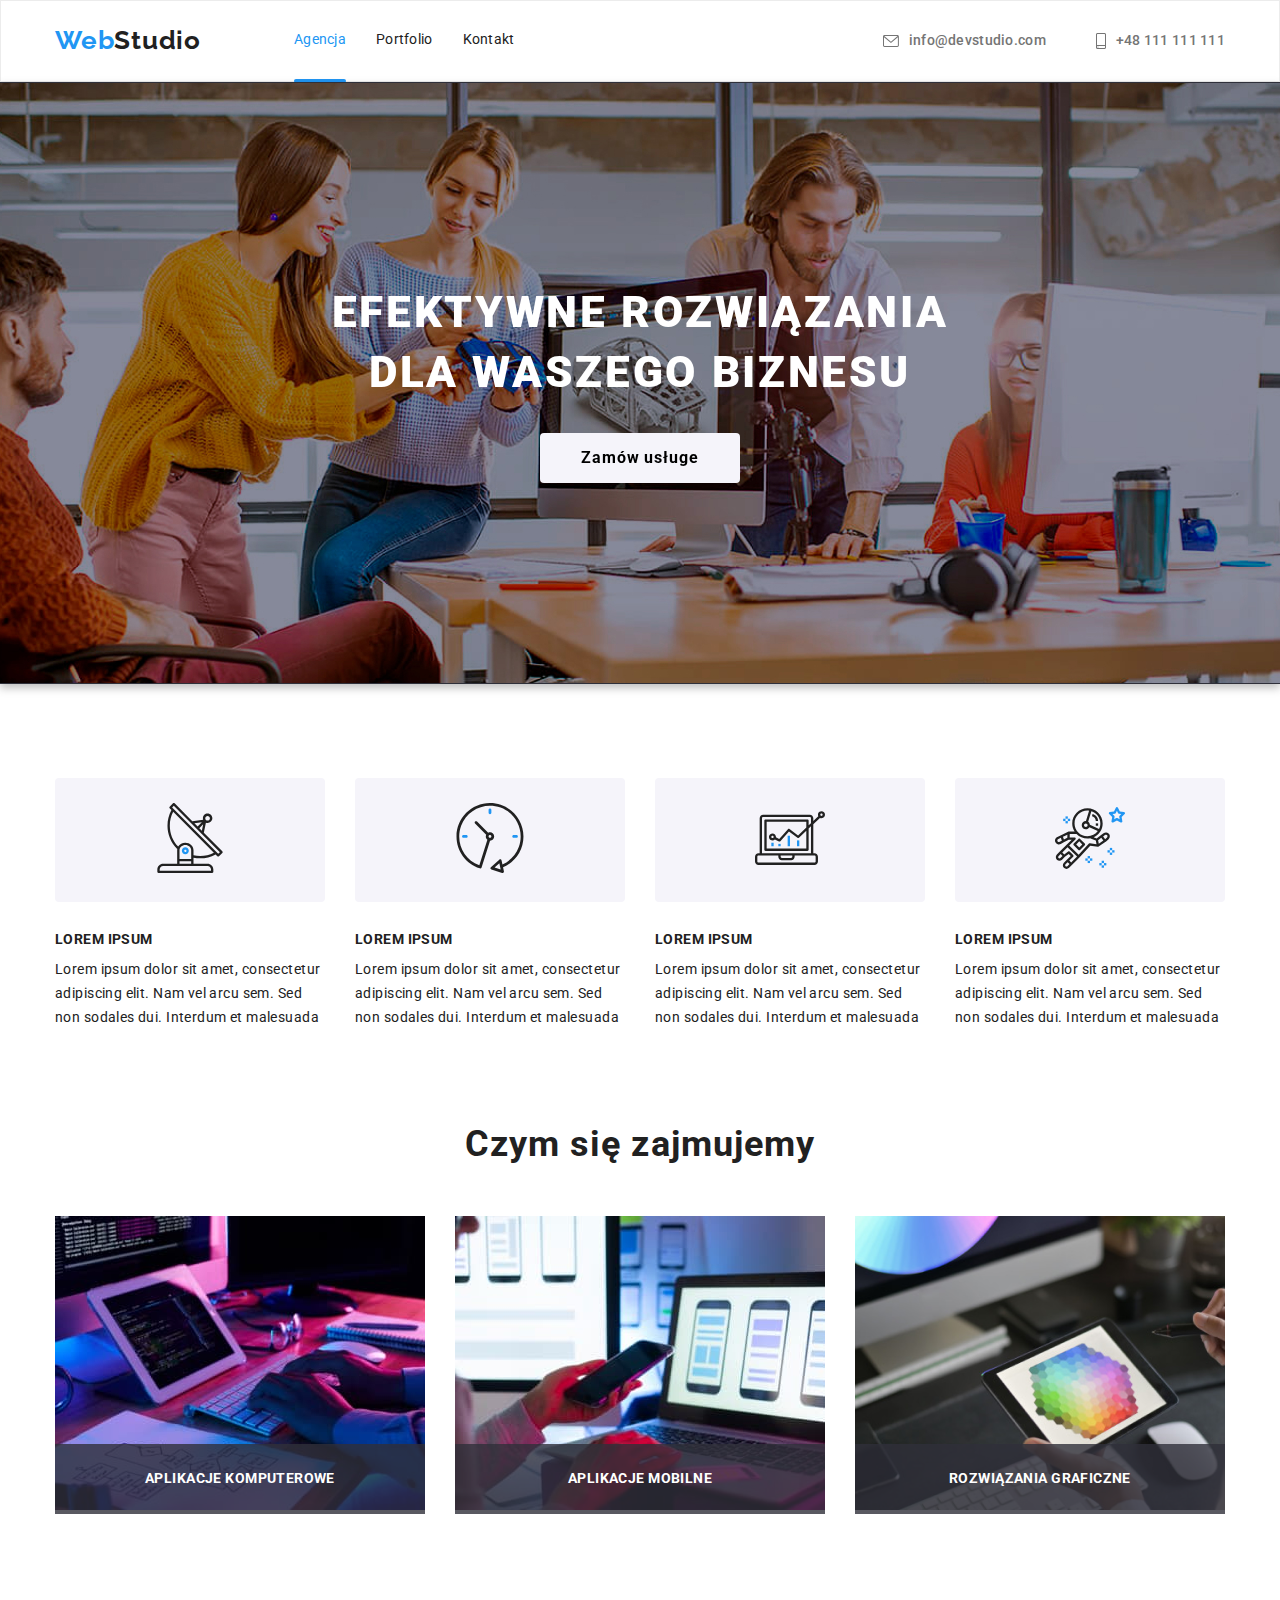
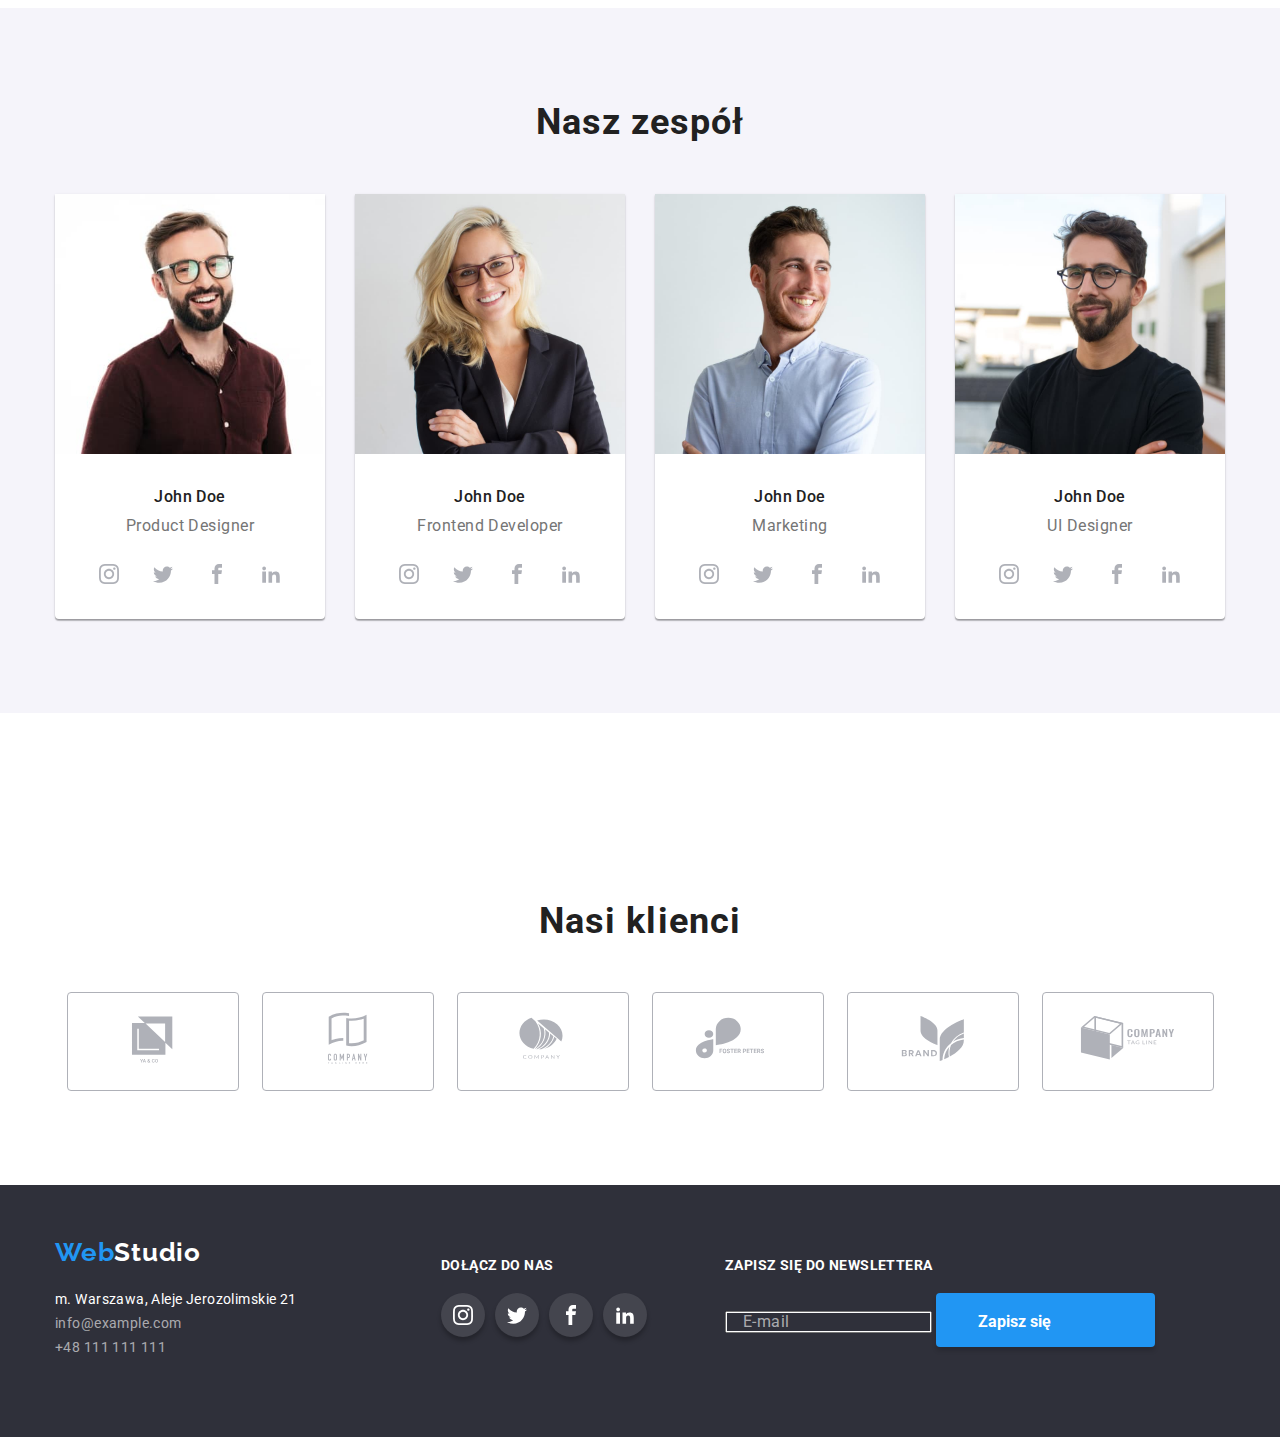
==== index.html @ c9aa2d44 "Zadanie" ====
<!DOCTYPE html>
<html lang="pl">
  <head>
    <meta charset="UTF-8" />
    <meta http-equiv="X-UA-Compatible" content="IE=edge" />
    <meta name="viewport" content="width=device-width, initial-scale=1.0" />
    <title>Agencja</title>
    <!--Google font-->
    <link rel="preconnect" href="https://fonts.googleapis.com" />
    <link rel="preconnect" href="https://fonts.gstatic.com" crossorigin />
    <link
      href="https://fonts.googleapis.com/css2?family=Raleway:wght@700&family=Roboto:wght@400;500;700;900&display=swap"
      rel="stylesheet"
    />
    <!--End Google font-->
    <!--Modern-normal-->
    <link rel="stylesheet" href="/css/modern-normalize.css" />

    <link rel="stylesheet" href="css/style.css" />
  </head>
  <body>
    <header class="menu-logo">
      <!--Logo-->
      <div class="container menu-box">
        <div class="first-menu-box">
          <h2 class="logo"><span class="first-part-logo">Web</span>Studio</h2>
          <!-- Nawigacja -->
          <nav>
            <ul class="list">
              <li>
                <a class="menu-nav-active" href="index.html">Agencja</a>
              </li>
              <li><a class="menu-nav" href="portfolio.html">Portfolio</a></li>
              <li><a class="menu-nav" href="/contact">Kontakt</a></li>
            </ul>
          </nav>
        </div>
        <div class="second-menu-box">
          <a class="menu-mail" href="mailto:info@devstudio.com">
            <svg class="icon" width="16" height="12">
              <use href="images/icons.svg#icon-envelope"></use></svg
            >info@devstudio.com</a
          >
          <a class="menu-phone" href="tel:+48111111111">
            <svg class="icon" width="10" height="16">
              <use href="images/icons.svg#icon-smartphone"></use></svg
            >+48 111 111 111</a
          >
        </div>
      </div>
    </header>
    <main>
      <!--HERO-->
      <section class="primary">
        <div class="container">
          <h1 class="primary-title">
            Efektywne rozwiązania dla waszego biznesu
          </h1>
          <button class="primary-bg" type="button" data-modal-open>
            Zamów usługe
          </button>
        </div>
      </section>
      <!--NASZE ATUTY-->
      <section class="section">
        <div class="container">
          <ul class="list">
            <li>
              <div class="icon-advantages-box">
                <svg class="icon-advantages" width="70" height="70">
                  <use href="images/icons.svg#icon-antenna"></use>
                </svg>
              </div>
              <h3 class="feature-title">Lorem ipsum</h3>
              <p class="feature-section">
                Lorem ipsum dolor sit amet, consectetur adipiscing elit. Nam vel
                arcu sem. Sed non sodales dui. Interdum et malesuada
              </p>
            </li>
            <li>
              <div class="icon-advantages-box">
                <svg class="icon-advantages" width="70" height="70">
                  <use href="images/icons.svg#icon-clock"></use>
                </svg>
              </div>
              <h3 class="feature-title">Lorem ipsum</h3>
              <p class="feature-section">
                Lorem ipsum dolor sit amet, consectetur adipiscing elit. Nam vel
                arcu sem. Sed non sodales dui. Interdum et malesuada
              </p>
            </li>
            <li>
              <div class="icon-advantages-box">
                <svg class="icon-advantages" width="70" height="70">
                  <use href="images/icons.svg#icon-diagram"></use>
                </svg>
              </div>
              <h3 class="feature-title">Lorem ipsum</h3>
              <p class="feature-section">
                Lorem ipsum dolor sit amet, consectetur adipiscing elit. Nam vel
                arcu sem. Sed non sodales dui. Interdum et malesuada
              </p>
            </li>
            <li>
              <div class="icon-advantages-box">
                <svg class="icon-advantages" width="70" height="70">
                  <use href="images/icons.svg#icon-astronaut"></use>
                </svg>
              </div>
              <h3 class="feature-title">Lorem ipsum</h3>
              <p class="feature-section">
                Lorem ipsum dolor sit amet, consectetur adipiscing elit. Nam vel
                arcu sem. Sed non sodales dui. Interdum et malesuada
              </p>
            </li>
          </ul>
        </div>
      </section>
      <!--OFERTA-->
      <section class="section">
        <div class="container">
          <h2 class="tender-title">Czym się zajmujemy</h2>
          <ul class="list">
            <li>
              <div class="tender-img">
                <img
                  src="images/programming.jpg"
                  alt="pisanie programów"
                  width="370"
                  height="294"
                />
                <p class="title-img">Aplikacje komputerowe</p>
              </div>
            </li>
            <li>
              <div class="tender-img">
                <img
                  src="images/mobile-applications.jpg"
                  alt="tworzenie aplikacji mobilnych"
                  width="370"
                  height="294"
                />
                <p class="title-img">Aplikacje mobilne</p>
              </div>
            </li>
            <li>
              <div class="tender-img">
                <img
                  src="images/ux-design.png"
                  alt="tworzenie z UX designe"
                  width="370"
                  height="294"
                />
                <p class="title-img">Rozwiązania graficzne</p>
              </div>
            </li>
          </ul>
        </div>
      </section>
      <!--ZESPÓŁ-->
      <section class="section">
        <div class="team">
          <div class="container">
            <h2 class="team-title">Nasz zespół</h2>
            <ul class="list">
              <li class="team-card">
                <img
                  src="images/product-designer.jpg"
                  alt="Uśmiechniętym męższczyzna w okularach z brodą w koszuli"
                  width="270"
                  height="260"
                />
                <h3 class="team-name">John Doe</h3>
                <p class="team-job">Product Designer</p>
                <ul class="social-box">
                  <li>
                    <a href="/instagram">
                      <svg class="icon-social" width="44" height="44">
                        <use
                          width="20"
                          height="20"
                          x="12px"
                          y="12px"
                          href="images/icons.svg#icon-instagram"
                        ></use>
                      </svg>
                    </a>
                  </li>
                  <li>
                    <a href="/twitter">
                      <svg class="icon-social" width="44" height="44">
                        <use
                          width="20"
                          height="20"
                          x="12px"
                          y="12px"
                          href="images/icons.svg#icon-twitter"
                        ></use>
                      </svg>
                    </a>
                  </li>
                  <li>
                    <a href="/facebook">
                      <svg class="icon-social" width="44" height="44">
                        <use
                          width="20"
                          height="20"
                          x="12px"
                          y="12px"
                          href="images/icons.svg#icon-facebook"
                        ></use>
                      </svg>
                    </a>
                  </li>
                  <li>
                    <a href="/linkedin">
                      <svg class="icon-social" width="44" height="44">
                        <use
                          width="20"
                          height="20"
                          x="12px"
                          y="12px"
                          href="images/icons.svg#icon-linkedin"
                        ></use>
                      </svg>
                    </a>
                  </li>
                </ul>
              </li>
              <li class="team-card">
                <img
                  src="images/frontend-developer.jpg"
                  alt="Uśmiechnięta kobieta w długich bląd włosach w okularach"
                  width="270"
                  height="260"
                />
                <h3 class="team-name">John Doe</h3>
                <p class="team-job">Frontend Developer</p>
                <ul class="social-box">
                  <li>
                    <a href="/instagram">
                      <svg class="icon-social" width="44" height="44">
                        <use
                          width="20"
                          height="20"
                          x="12px"
                          y="12px"
                          href="images/icons.svg#icon-instagram"
                        ></use>
                      </svg>
                    </a>
                  </li>
                  <li>
                    <a href="/twitter">
                      <svg class="icon-social" width="44" height="44">
                        <use
                          width="20"
                          height="20"
                          x="12px"
                          y="12px"
                          href="images/icons.svg#icon-twitter"
                        ></use>
                      </svg>
                    </a>
                  </li>
                  <li>
                    <a href="/facebook">
                      <svg class="icon-social" width="44" height="44">
                        <use
                          width="20"
                          height="20"
                          x="12px"
                          y="12px"
                          href="images/icons.svg#icon-facebook"
                        ></use>
                      </svg>
                    </a>
                  </li>
                  <li>
                    <a href="/linkedin">
                      <svg class="icon-social" width="44" height="44">
                        <use
                          width="20"
                          height="20"
                          x="12px"
                          y="12px"
                          href="images/icons.svg#icon-linkedin"
                        ></use>
                      </svg>
                    </a>
                  </li>
                </ul>
              </li>
              <li class="team-card">
                <img
                  src="images/marketing.jpg"
                  alt="Męszczyzna uśmiechnięty w jasnej koszuli"
                  width="270"
                  height="260"
                />
                <h3 class="team-name">John Doe</h3>
                <p class="team-job">Marketing</p>
                <ul class="social-box">
                  <li>
                    <a href="/instagram">
                      <svg class="icon-social" width="44" height="44">
                        <use
                          width="20"
                          height="20"
                          x="12px"
                          y="12px"
                          href="images/icons.svg#icon-instagram"
                        ></use>
                      </svg>
                    </a>
                  </li>
                  <li>
                    <a href="/twitter">
                      <svg class="icon-social" width="44" height="44">
                        <use
                          width="20"
                          height="20"
                          x="12px"
                          y="12px"
                          href="images/icons.svg#icon-twitter"
                        ></use>
                      </svg>
                    </a>
                  </li>
                  <li>
                    <a href="/facebook">
                      <svg class="icon-social" width="44" height="44">
                        <use
                          width="20"
                          height="20"
                          x="12px"
                          y="12px"
                          href="images/icons.svg#icon-facebook"
                        ></use>
                      </svg>
                    </a>
                  </li>
                  <li>
                    <a href="/linkedin">
                      <svg class="icon-social" width="44" height="44">
                        <use
                          width="20"
                          height="20"
                          x="12px"
                          y="12px"
                          href="images/icons.svg#icon-linkedin"
                        ></use>
                      </svg>
                    </a>
                  </li>
                </ul>
              </li>
              <li class="team-card">
                <img
                  src="images/ui-designer.jpg"
                  alt="Męszczyzna z brodą w okularach w czarnym tiszercie"
                  width="270"
                  height="260"
                />
                <h3 class="team-name">John Doe</h3>
                <p class="team-job">UI Designer</p>
                <ul class="social-box">
                  <li>
                    <a href="/instagram">
                      <svg class="icon-social" width="44" height="44">
                        <use
                          width="20"
                          height="20"
                          x="12px"
                          y="12px"
                          href="images/icons.svg#icon-instagram"
                        ></use>
                      </svg>
                    </a>
                  </li>
                  <li>
                    <a href="/twitter">
                      <svg class="icon-social" width="44" height="44">
                        <use
                          width="20"
                          height="20"
                          x="12px"
                          y="12px"
                          href="images/icons.svg#icon-twitter"
                        ></use>
                      </svg>
                    </a>
                  </li>
                  <li>
                    <a href="/facebook">
                      <svg class="icon-social" width="44" height="44">
                        <use
                          width="20"
                          height="20"
                          x="12px"
                          y="12px"
                          href="images/icons.svg#icon-facebook"
                        ></use>
                      </svg>
                    </a>
                  </li>
                  <li>
                    <a href="/linkedin">
                      <svg class="icon-social" width="44" height="44">
                        <use
                          width="20"
                          height="20"
                          x="12px"
                          y="12px"
                          href="images/icons.svg#icon-linkedin"
                        ></use>
                      </svg>
                    </a>
                  </li>
                </ul>
              </li>
            </ul>
          </div>
        </div>
      </section>
      <!--KLIENCI-->
      <section>
        <section class="section">
          <div class="container">
            <h2 class="team-title">Nasi klienci</h2>
            <ul class="client-box">
              <li class="client-icon-box">
                <svg width="106" height="60">
                  <use href="images/icons.svg#icon-Client-1"></use>
                </svg>
              </li>
              <li class="client-icon-box">
                <svg width="106" height="60">
                  <use href="images/icons.svg#icon-Client-2"></use>
                </svg>
              </li>
              <li class="client-icon-box">
                <svg width="106" height="60">
                  <use href="images/icons.svg#icon-Client-3"></use>
                </svg>
              </li>
              <li class="client-icon-box">
                <svg width="106" height="60">
                  <use href="images/icons.svg#icon-Client-4"></use>
                </svg>
              </li>
              <li class="client-icon-box">
                <svg width="106" height="60">
                  <use href="images/icons.svg#icon-Client-5"></use>
                </svg>
              </li>
              <li class="client-icon-box">
                <svg width="106" height="60">
                  <use href="images/icons.svg#icon-Client-6"></use>
                </svg>
              </li>
            </ul>
          </div>
        </section>
      </section>
    </main>
    <!--FOOTER-->
    <footer>
      <div class="contact">
        <div class="container">
          <div class="column1of3">
            <div class="contact-box">
              <h2 class="logo">
                <span class="first-part-logo">Web</span
                ><spon class="secend-part-logo">Studio</spon>
              </h2>
            </div>
            <address>
              <ul class="contact-list">
                <li>
                  <a
                    class="contact-data"
                    href="https://goo.gl/maps/quSYSpreMcUmD9Dv7"
                    target="_blank"
                    >m. Warszawa, Aleje Jerozolimskie 21
                  </a>
                </li>
                <li>
                  <a class="contact-mail" href="mailito:info@example.com"
                    >info@example.com</a
                  >
                </li>
                <li>
                  <a class="contact-phone" href="tel:+48111111111"
                    >+48 111 111 111</a
                  >
                </li>
              </ul>
            </address>
          </div>
          <div class="column2of3">
            <h3 class="social-text">Dołącz do nas</h3>
            <ul class="icon-box">
              <li>
                <a href="/instagram">
                  <svg class="icon-social-footer" width="44" height="44">
                    <use
                      width="20"
                      height="20"
                      x="12px"
                      y="12px"
                      href="images/icons.svg#icon-instagram"
                    ></use>
                  </svg>
                </a>
              </li>
              <li>
                <a href="/twitter">
                  <svg class="icon-social-footer" width="44" height="44">
                    <use
                      width="20"
                      height="20"
                      x="12px"
                      y="12px"
                      href="images/icons.svg#icon-twitter"
                    ></use>
                  </svg>
                </a>
              </li>
              <li>
                <a href="/facebook">
                  <svg class="icon-social-footer" width="44" height="44">
                    <use
                      width="20"
                      height="20"
                      x="12px"
                      y="12px"
                      href="images/icons.svg#icon-facebook"
                    ></use>
                  </svg>
                </a>
              </li>
              <li>
                <a href="/linkedin">
                  <svg class="icon-social-footer" width="44" height="44">
                    <use
                      width="20"
                      height="20"
                      x="12px"
                      y="12px"
                      href="images/icons.svg#icon-linkedin"
                    ></use>
                  </svg>
                </a>
              </li>
            </ul>
          </div>
          <div class="column3of3">
            <form>
              <div class="input-title">
                <label> Zapisz się do newslettera </label>
              </div>
              <input type="email" name="email" placeholder="E-mail" />
              <button  class="input-button" type="submit">Zapisz się
                <svg width="24" height="24"></svg>
              </button>
            </form>
          </div>
        </div>
      </div>
    </footer>
    <div class="backdrop is-hidden" data-modal>
      <div class="modal">
        <button type="button" class="close-btn" data-modal-close>&times</button>
      </div>
    </div>
    <script src="./js/modal.js"></script>
  </body>
</html>
---- css/style.css ----
* {
  padding: 0;
  margin: 0;
}

:root {
  --brand-color: #2196f3;
  --text-color: #212121;
  --bg-color: #2f303a;
  --p-color: #757575;
  --white-color: #ffffff;
  --icon-color: #afb1b8;
  --backgrand-color: #f5f4fa;
  --backgrand-icon: rgba(255, 255, 255, 0.1);
  --border-color: #ececec;
  --portfolio-color: #eeeeee;
}

body {
  font-family: "Roboto", sans-serif;
  color: var(--text-color);
  background-color: var(--white-color);
  margin: 0;
  padding: 0;
}

.menu-logo {
  border: 1px solid var(--border-color);
  padding-top: 24px;
  padding-bottom: 25px;
}

.container {
  max-width: 1200px;
  margin: 0 auto;
  padding: 0 15px;
  /* outline: 1px dotted var(--p-color); */
}

.list {
  list-style-type: none;
  display: flex;
  margin: 0;
  padding: 0;
  gap: 30px;
}

.section {
  margin-top: 94px;
  margin-bottom: 94px;
}

/* menu */
.icon {
  vertical-align: middle;
  fill: currentColor;
  margin-right: 10px;
}
.icon:hover,
.icon:focus .icon:active {
  fill: var(--brand-color);
}
.menu-box {
  display: flex;
  align-items: center;
  flex-direction: row;
  flex-wrap: wrap;
  font-size: 14px;
  line-height: 16px;
  letter-spacing: 0.02em;
  justify-content: space-between;
}
.first-menu-box {
  display: flex;
  align-items: center;
  justify-content: space-between;
}
.second-menu-box {
  display: flex;
  justify-content: space-between;
}
.logo {
  font-family: "Raleway", sans-serif;
  font-weight: 700;
  font-size: 26px;
  line-height: 1.2;
  letter-spacing: 0.03em;
  margin-right: 93px;
}
.first-part-logo {
  color: var(--brand-color);
}
.secend-part-logo {
  color: var(--white-color);
}

/* nawigacja */
.menu-nav {
  text-decoration: none;
  cursor: pointer;
  color: var(--text-color);
}
.menu-nav:hover,
.menu-nav:focus {
  color: var(--brand-color);
}
.menu-mail {
  font-weight: 500;
  text-decoration: none;
  cursor: pointer;
  color: var(--p-color);
  margin-right: 50px;
}
.menu-mail:hover,
.menu-mail:focus {
  color: var(--brand-color);
}
.menu-phone {
  text-decoration: none;
  font-weight: 500;
  cursor: pointer;
  color: var(--p-color);
}
.menu-phone:hover,
.menu-phone:focus {
  color: var(--brand-color);
}
.menu-nav-active {
  text-decoration: none;
  cursor: pointer;
  color: var(--brand-color);
}
.menu-nav-active::after {
  content: "";
  display: block;
  background-color: var(--brand-color);
  height: 4px;
  width: 100%;
  border-radius: 2px;
  position: relative;
  top: 32px;
}
/* hero */
.primary {
  background-color: var(--bg-color);
  background-image: url(../images/header-img.jpg),
    linear-gradient(90deg, rgba(47, 48, 58, 0.4) 0%, rgba(47, 48, 58, 0.4) 0%);
  background-repeat: no-repeat;
  background-position: center;
  filter: drop-shadow(0px 4px 4px rgba(0, 0, 0, 0.25));
  text-align: center;
  border: 1px solid transparent;
  padding: 94px 0;
}
.primary-title {
  max-width: 696px;
  font-weight: 900;
  font-size: 44px;
  line-height: 1.36;
  text-transform: uppercase;
  color: var(--white-color);
  margin: 106px 252px 0;
  letter-spacing: 0.06em;
  text-align: center;
}
.primary-bg {
  font-family: inherit;
  font-weight: 700;
  font-size: 16px;
  line-height: 1.88;
  letter-spacing: 0.06em;
  cursor: pointer;
  border-radius: 4px;
  border-style: none;
  background-color: var(--backgrand-color);
  padding: 10px 41px;
  margin-top: 30px;
  margin-bottom: 106px;
}
.primary-bg:hover {
  background-color: var(--brand-color);
  color: var(--white-color);
  border-style: none;
  box-shadow: 0px 1px 3px rgba(0, 0, 0, 0.12), 0px 1px 1px rgba(0, 0, 0, 0.14),
    0px 2px 1px rgba(0, 0, 0, 0.2);
}

/*atuty*/
.feature-title {
  font-weight: 700;
  font-size: 14px;
  line-height: 1.14;
  letter-spacing: 0.03em;
  text-transform: uppercase;
  margin-bottom: 10px;
  padding: 0;
}
.feature-section {
  color: (--p-color);
  font-size: 14px;
  line-height: 1.71;
  letter-spacing: 0.03em;
}
.icon-advantages-box {
  padding: 25px 100px;
  margin-bottom: 30px;
  background-color: var(--backgrand-color);
  border-radius: 4px;
}

/* oferta */
.tender-title {
  font-weight: 700;
  font-size: 36px;
  line-height: 1.16;
  text-align: center;
  letter-spacing: 0.03em;
  margin-bottom: 50px;
}
.tender-img {
  display: block;
  position: relative;
  overflow: hidden;
}

.title-img {
  width: 100%;
  font-weight: 700;
  font-size: 14px;
  line-height: 1.14;
  text-align: center;
  letter-spacing: 0.03em;
  text-transform: uppercase;
  color: #ffffff;
  background-color: rgba(47, 48, 58, 0.8);
  padding-top: 27px;
  padding-bottom: 27px;
  z-index: 1;
  position: absolute;
  bottom: 0;
}

/*zespół*/
.team {
  background-color: var(--backgrand-color);
  text-align: center;
  padding-bottom: 94px;
}
.team-card {
  background-color: var(--white-color);
  box-shadow: 0px 1px 3px rgba(0, 0, 0, 0.12), 0px 1px 1px rgba(0, 0, 0, 0.14),
    0px 2px 1px rgba(0, 0, 0, 0.2);
  border-radius: 0px 0px 4px 4px;
}
.team-title {
  font-weight: 700;
  font-size: 36px;
  line-height: 1.16;
  text-align: center;
  letter-spacing: 0.03em;
  padding-top: 94px;
  padding-bottom: 50px;
  margin: 0;
}
.team-name {
  font-weight: 500;
  font-size: 16px;
  line-height: 1.18;
  letter-spacing: 0.03em;
  color: var(--text-color);
  justify-content: center;
  margin-top: 30px;
  margin-bottom: 10px;
}
.team-job {
  font-weight: 400;
  font-size: 16px;
  line-height: 1.18;
  letter-spacing: 0.03em;
  color: var(--p-color);
  margin-bottom: 16px;
}
.social-box {
  display: flex;
  margin: 16px 32px 18px 32px;
  gap: 10px;
  list-style: none;
}

.icon-social {
  fill: var(--icon-color);
}

.icon-social:hover,
.icon-social:focus,
.icon-social:active {
  cursor: pointer;
  fill: var(--white-color);
  border-radius: 50%;
  background-color: var(--brand-color);
}

/* klienci */
.client-box {
  display: flex;
  list-style: none;
  fill: var(--icon-color);
  justify-content: space-around;
}
.client-icon-box {
  border: 1px solid var(--icon-color);
  border-radius: 4px;
  padding: 16px 32px;
}

.client-icon-box:hover,
.client-icon-boxt:focus,
.client-icon-box:active {
  fill: var(--brand-color);
  border: 1px solid var(--brand-color);
  border-radius: 4px;
  cursor: pointer;
}

/*stopka*/
.contact {
  background-color: var(--bg-color);
  height: 252px;
}
.contact-box {
  padding-top: 15%;
  list-style: none;
}
.contact-list {
  list-style-type: none;
  padding-left: 0;
  margin-top: 20px;
}
.contact-data {
  text-decoration: none;
  color: var(--white-color);
  font-style: normal;
  font-size: 14px;
  line-height: 1.71;
  letter-spacing: 0.03em;
  padding-top: 20px;
}
.contact-mail,
.contact-phone {
  font-style: normal;
  font-size: 14px;
  line-height: 1.71;
  letter-spacing: 0.03em;
  color: rgba(255, 255, 255, 0.6);
  text-decoration: none;
}
.social-text {
  font-family: "Roboto";
  font-style: normal;
  font-weight: 700;
  font-size: 14px;
  line-height: 16px;
  letter-spacing: 0.03em;
  text-transform: uppercase;
  color: var(--white-color);
  margin-bottom: 20px;
}
.column1of3 {
  float: left;
  width: 246px;
  margin-right: 70px;
  margin-top: 15px;
}
.column2of3 {
  float: left;
  margin-top: 72px;
  margin-left: 70px;
}

.column3of3 {
  float: left;
  margin-left: 78px;
  margin-top: 72px;
}

.icon-box {
  display: flex;
  gap: 10px;
  list-style: none;
}

.icon-social-footer {
  fill: var(--white-color);
  border-radius: 50%;
  background-color: var(--backgrand-icon);
  box-shadow: 0px 4px 4px rgba(0, 0, 0, 0.25);
}

.icon-box:hover,
.icon-box:focus,
.icon-box:active {
  cursor: pointer;
  fill: var(--white-color);
}
.icon-social-footer:hover,
.icon-social-box:focus,
.icon-social-box:active {
  cursor: pointer;
  background-color: var(--brand-color);
}

.input-title {
  font-weight: 700;
  font-size: 14px;
  line-height: 16px;
  letter-spacing: 0.03em;
  text-transform: uppercase;
  color: var(--white-color);
  padding-bottom: 20px;
}
::placeholder {
  font-weight: 400;
  font-size: 16px;
  line-height: 1.25;
  letter-spacing: 0.03em;
  color: rgba(255, 255, 255, 0.6);
  padding: 15px 16px 15px;
  background-color: var(--bg-color);
}
.input-button {
  font-weight: 700;
  font-size: 16px;
  line-height: 1.88;
  color: var(--white-color);
  background-color: var(--brand-color);
  box-shadow: 0px 4px 4px rgba(0, 0, 0, 0.15);
  border-radius: 4px;
  border-style: none;
  padding-left: 42px;
  padding-top: 10px;
  padding-bottom: 10px;
  padding-right: 76px;
 
}
.email-bg {
  border: 1px solid rgba(255, 255, 255, 0.3);
  filter: drop-shadow(0px 4px 4px rgba(0, 0, 0, 0.15));
  border-radius: 4px;
}

/*portfolio*/

.filter {
  display: flex;
  justify-content: center;
  border-radius: 4px;
  text-align: center;
  letter-spacing: 0.03em;
  margin-bottom: 34px;
  margin-top: 94px;
}
.filter-bg {
  font-family: inherit;
  font-weight: 500;
  font-size: 16px;
  line-height: 1.62;
  color: var(--text-color);
  background-color: var(--backgrand-color);
  border-radius: 4px;
  cursor: pointer;
  border-style: none;
  width: 121px;
  height: 38px;
  padding: 6px 22px;
}
.filter-bg:hover,
.filter-bg:focus {
  background-color: var(--brand-color);
  color: var(--white-color);
  border-style: none;
  box-shadow: 0px 1px 3px rgba(0, 0, 0, 0.12), 0px 1px 1px rgba(0, 0, 0, 0.14),
    0px 2px 1px rgba(0, 0, 0, 0.2);
}

.portfolio {
  display: flex;
  background-color: var(--white-color);
  justify-content: space-between;
}
.portfolio-box {
  display: flex;
  flex-wrap: wrap;
  padding-bottom: 94px;
  margin-top: 34px;
}
.portfolio-card {
  background-color: var(--white-color);
  border-radius: 0px 0px 4px 4px;
  border-bottom: 1px solid var(--portfolio-color);
  border-left: 1px solid var(--portfolio-color);
  border-right: 1px solid var(--portfolio-color);
  width: 370px;
}
.portfolio-card:hover {
  box-shadow: 0px 1px 1px rgba(0, 0, 0, 0.12), 0px 4px 4px rgba(0, 0, 0, 0.06),
    1px 4px 6px rgba(0, 0, 0, 0.16);
  cursor: pointer;
}
.portfolio-name {
  margin-top: 20px;
  margin-bottom: 4px;
  font-weight: 700;
  font-size: 18px;
  line-height: 1.88;
  letter-spacing: 0.03em;
  color: var(--text-color);
  padding-left: 24px;
}
.portfolio-job {
  margin-bottom: 20px;
  font-weight: 400;
  font-size: 16px;
  line-height: 1.88;
  letter-spacing: 0.03em;
  color: var(--p-color);
  padding-left: 24px;
}
.card-box {
  position: relative;
  overflow: hidden;
}

.portfolio-card:hover .overlay,
.portfolio-card:focus .overlay {
  transform: translate(0);
}
.overlay {
  position: absolute;
  top: 0;
  left: 0;
  width: 100%;
  height: 100%;
  background-color: rgba(33, 150, 243, 0.9);
  transform: translateY(100%);
  transition: 250ms cubic-bezier(0.4, 0, 0.2, 1);
}
.description {
  color: var(--white-color);
  font-family: "Roboto";
  font-style: normal;
  font-weight: 400;
  font-size: 18px;
  line-height: 1.56;
  letter-spacing: 0.03em;
  padding: 49px 45px 49px 24px;
}

/* backdrop */
.backdrop {
  position: fixed;
  left: 0;
  top: 0;
  width: 100%;
  height: 100%;
  display: flex;
  justify-content: center;
  align-items: center;
  background-color: rgba(0, 0, 0, 0.2);
  z-index: 1;
  visibility: visible;
  opacity: 1;
  transition: visibility 500ms cubic-bezier(0.4, 0, 0.2, 1),
    opacity 500ms cubic-bezier(0.4, 0, 0.2, 1);
}

.modal {
  position: absolute;
  top: auto;
  left: auto;
  width: 528px;
  height: 581px;
  background-color: var(--white-color);
  box-shadow: 0px 1px 3px rgba(0, 0, 0, 0.12), 0px 1px 1px rgba(0, 0, 0, 0.14),
    0px 2px 1px rgba(0, 0, 0, 0.2);
  border-radius: 4px;
  transition: transform 500ms cubic-bezier(0.4, 0, 0.2, 1);
}

.close-btn {
  position: absolute;
  top: 8px;
  right: 8px;
  width: 30px;
  height: 30px;
  background: #ffffff;
  border: 1px solid rgba(0, 0, 0, 0.1);
  border-radius: 50%;
  cursor: pointer;
}

.is-hidden {
  pointer-events: none;
  visibility: hidden;
  opacity: 0;
}
.is-hidden .modal {
  transform: scale(0.4);
}
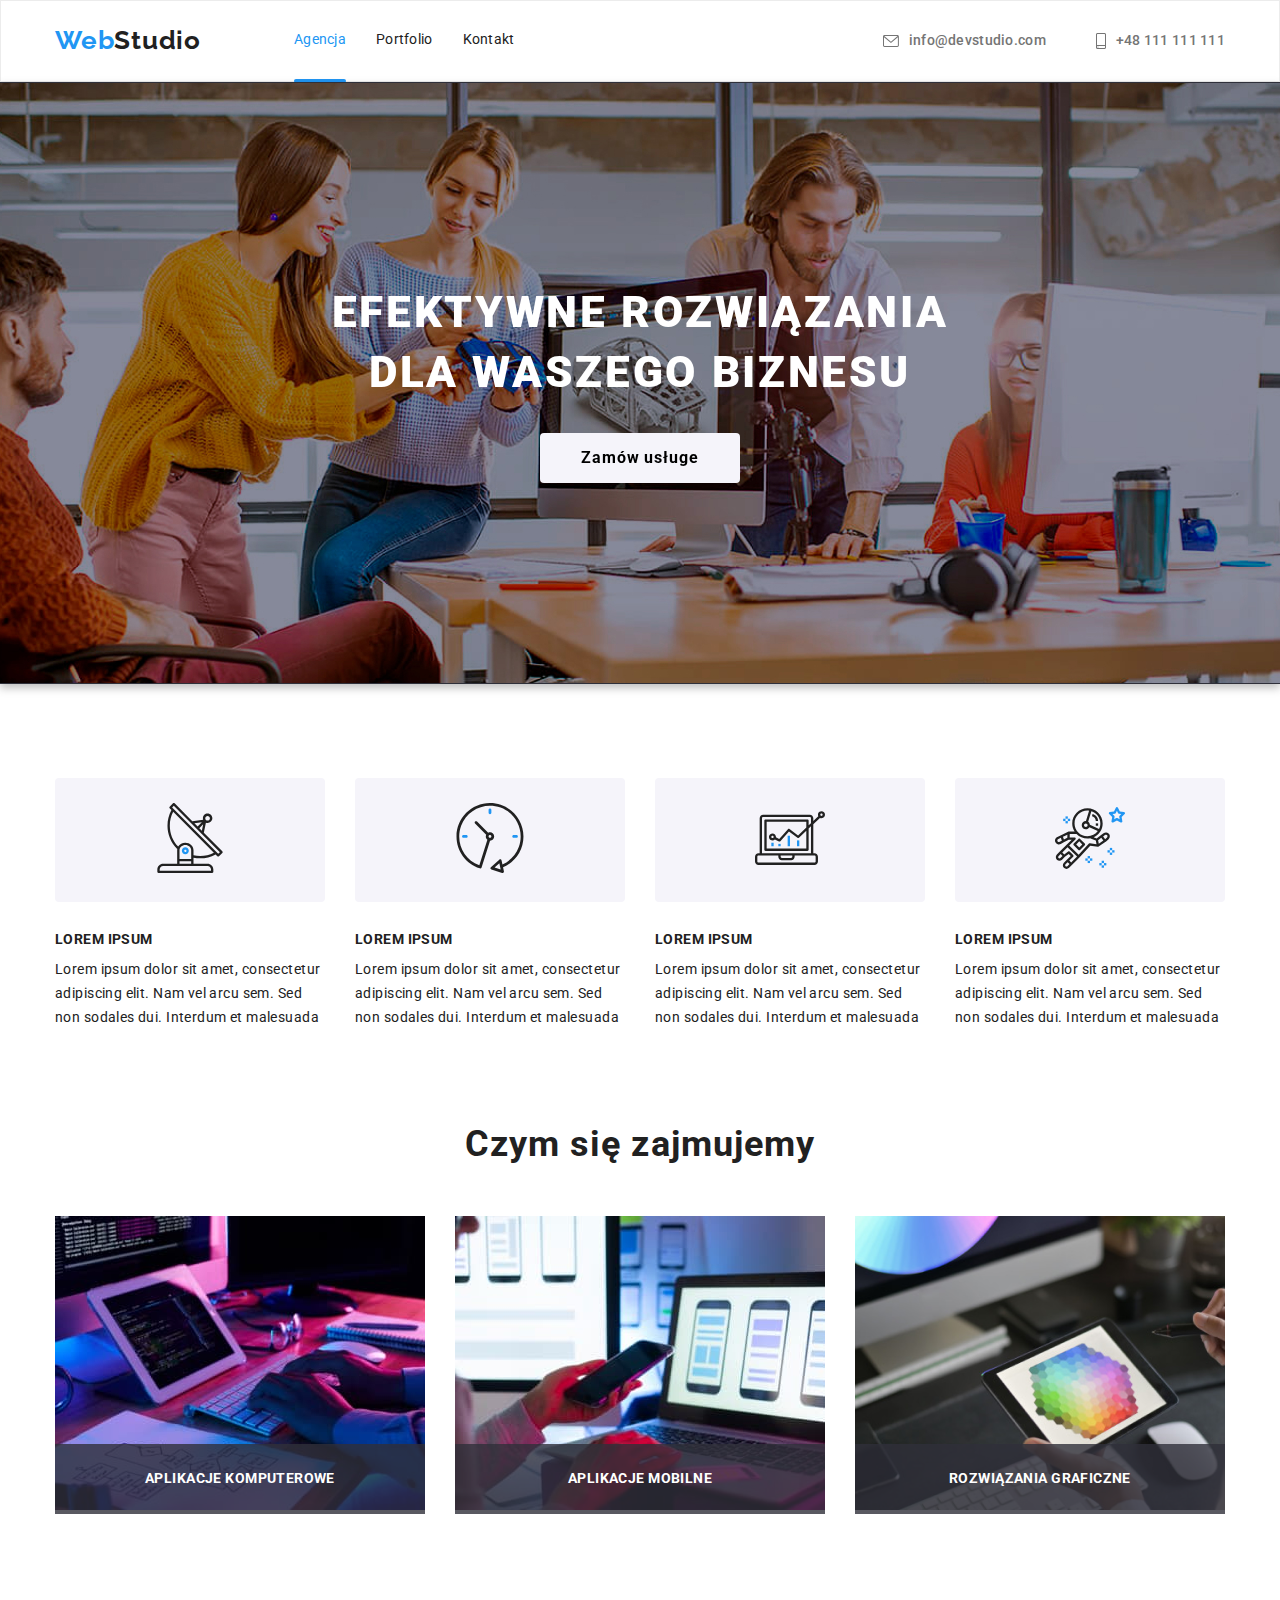
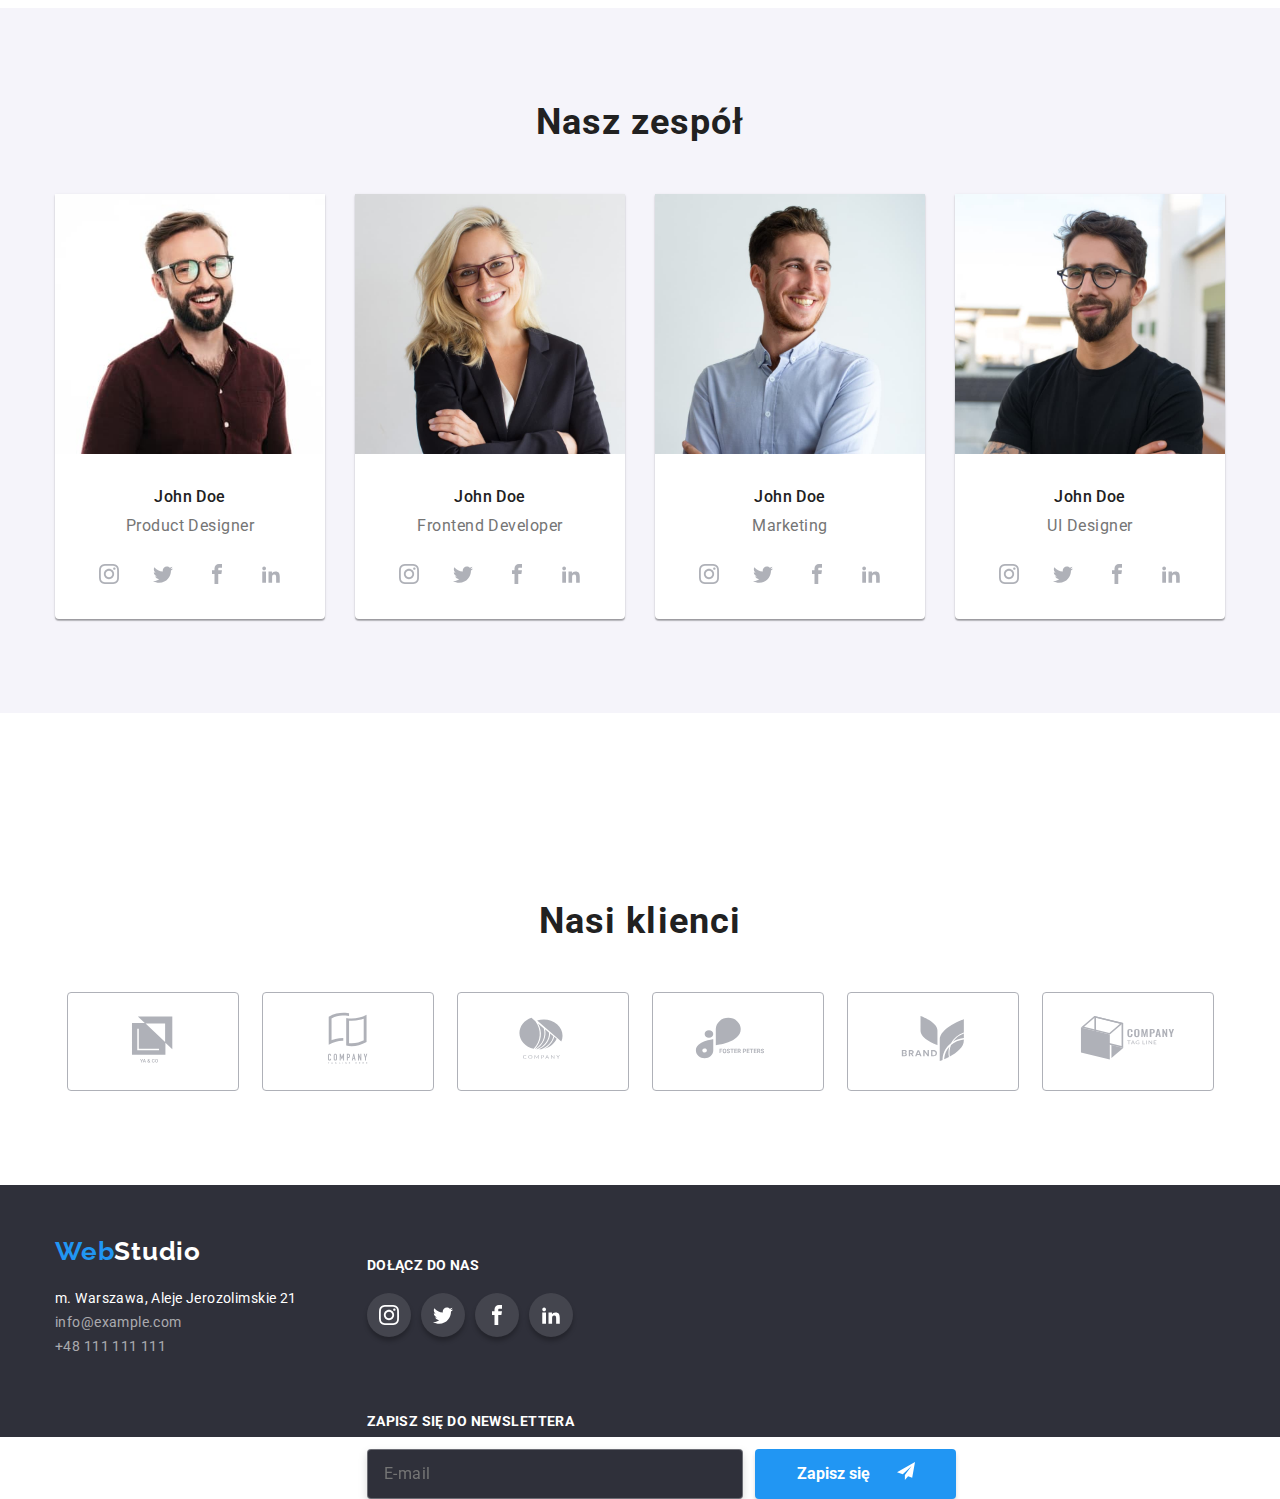
==== commit 1e925e2e: "Zgodnie z kryterium akceptacji projektu" ====
--- a/index.html
+++ b/index.html
@@ -560,10 +560,20 @@
               <div class="input-title">
                 <label> Zapisz się do newslettera </label>
               </div>
-              <input type="email" name="email" placeholder="E-mail" />
-              <button  class="input-button" type="submit">Zapisz się
-                <svg width="24" height="24"></svg>
-              </button>
+              <div class="buttom">
+                <input
+                  class="email-button"
+                  type="email"
+                  name="email"
+                  placeholder="E-mail"
+                />
+                <button class="input-button" type="submit">
+                  Zapisz się
+                  <svg class="icon-send" width="24" height="24">
+                    <use href="images/icons.svg#icon-send"></use>
+                  </svg>
+                </button>
+              </div>
             </form>
           </div>
         </div>
@@ -571,6 +581,64 @@
     </footer>
     <div class="backdrop is-hidden" data-modal>
       <div class="modal">
+        <h3 class="modal-title">Zostaw swoje dane w formularzu poniżej</h3>
+        <form>
+          <div class="modal-imput">
+            <label class="modal-name" for="name"> Imie </label>
+            <div class="modal-imput-name-active">
+              <input
+                class="modal-imput-name"
+                id="name"
+                type="name"
+                name="first-name"
+              />
+              <svg class="modal-imput-name-svg-person" width="18" height="18">
+                <use href="images/icons.svg#icon-person"></use>
+              </svg>
+            </div>
+            <label class="modal-name"> Telefon </label>
+            <div class="modal-imput-name-active">
+              <input class="modal-imput-name" type="tel" name="phone" />
+              <svg class="modal-imput-name-svg-phone" width="18" height="18">
+                <use href="images/icons.svg#icon-phone-black"></use>
+              </svg>
+            </div>
+            <label class="modal-name"> Email </label>
+            <div class="modal-imput-name-active">
+              <input class="modal-imput-name" type="email" name="email-modal" />
+              <svg class="modal-imput-name-svg-email" width="18" height="18">
+                <use href="images/icons.svg#icon-email-black"></use>
+              </svg>
+            </div>
+            <label class="modal-name"> Komentarz </label>
+            <textarea
+              class="modal-imput-feedback"
+              name="feedback"
+              rows=""
+              placeholder="Wprowadź tekst"
+            ></textarea>
+          </div>
+          <div class="modal-checkbox">
+            <label>
+              <input
+                class="modal-checkbox-input"
+                type="checkbox"
+                name="akceptacja"
+                value="yes"
+              />
+              <svg class="modal-checkbox-checked" width="16" height="15">
+                <use href="images/icons.svg#icon-check"></use>
+              </svg>
+
+              Oświadczam iż akceptuję
+              <a class="modal-checkbox-statute" href="/">Regulamin</a> i
+              <a class="modal-checkbox-statute" href="/"
+                >Politykę Prywatności.</a
+              >
+            </label>
+          </div>
+          <button class="modal-button" type="submit">Wyślij</button>
+        </form>
         <button type="button" class="close-btn" data-modal-close>&times</button>
       </div>
     </div>
--- a/css/style.css
+++ b/css/style.css
@@ -34,7 +34,7 @@
   max-width: 1200px;
   margin: 0 auto;
   padding: 0 15px;
-  /* outline: 1px dotted var(--p-color); */
+  /* outline: 1px dotted var(--brand-color); */
 }
 
 .list {
@@ -367,19 +367,17 @@
 }
 .column1of3 {
   float: left;
-  width: 246px;
   margin-right: 70px;
   margin-top: 15px;
 }
 .column2of3 {
   float: left;
   margin-top: 72px;
-  margin-left: 70px;
+  margin-right: 78px;
 }
 
 .column3of3 {
   float: left;
-  margin-left: 78px;
   margin-top: 72px;
 }
 
@@ -416,36 +414,47 @@
   letter-spacing: 0.03em;
   text-transform: uppercase;
   color: var(--white-color);
-  padding-bottom: 20px;
-}
-::placeholder {
+  margin-bottom: 20px;
+}
+
+.input-button {
+  font-weight: 700;
+  font-size: 16px;
+  line-height: 1.88;
+  color: var(--white-color);
+  background-color: var(--brand-color);
+  box-shadow: 0px 4px 4px rgba(0, 0, 0, 0.15);
+  border-radius: 4px;
+  border-style: none;
+  padding: 10px 62px 10px 42px;
+  display: flex;
+  align-items: center;
+}
+
+.icon-send {
+  position: relative;
+  top: 0;
+  left: 24px;
+}
+
+.email-button {
+  border: 1px solid rgba(255, 255, 255, 0.3);
+  filter: drop-shadow(0px 4px 4px rgba(0, 0, 0, 0.15));
+  border-radius: 4px;
+  background-color: var(--bg-color);
+  margin-right: 12px;
+  padding-left: 16px;
+  padding-right: 155px;
   font-weight: 400;
   font-size: 16px;
   line-height: 1.25;
   letter-spacing: 0.03em;
   color: rgba(255, 255, 255, 0.6);
-  padding: 15px 16px 15px;
-  background-color: var(--bg-color);
-}
-.input-button {
-  font-weight: 700;
-  font-size: 16px;
-  line-height: 1.88;
-  color: var(--white-color);
-  background-color: var(--brand-color);
-  box-shadow: 0px 4px 4px rgba(0, 0, 0, 0.15);
-  border-radius: 4px;
-  border-style: none;
-  padding-left: 42px;
-  padding-top: 10px;
-  padding-bottom: 10px;
-  padding-right: 76px;
- 
-}
-.email-bg {
-  border: 1px solid rgba(255, 255, 255, 0.3);
-  filter: drop-shadow(0px 4px 4px rgba(0, 0, 0, 0.15));
-  border-radius: 4px;
+  outline: none;
+}
+
+.buttom {
+  display: flex;
 }
 
 /*portfolio*/
@@ -606,3 +615,170 @@
 .is-hidden .modal {
   transform: scale(0.4);
 }
+
+.modal-title {
+  font-family: "Roboto";
+  font-style: normal;
+  font-weight: 700;
+  font-size: 20px;
+  line-height: 1.15;
+  text-align: center;
+  letter-spacing: 0.03em;
+  color: var(--text-color);
+  margin-top: 40px;
+  margin-bottom: 12px;
+}
+
+.modal-imput {
+  display: flex;
+  flex-direction: column;
+  margin-left: 40px;
+  margin-right: 40px;
+  margin-bottom: 20px;
+  gap: 4px;
+  position: relative;
+}
+.modal-checkbox {
+  font-family: "Roboto";
+  font-style: normal;
+  font-weight: 400;
+  font-size: 14px;
+  line-height: 1.71;
+  letter-spacing: 0.03em;
+  color: var(--p-color);
+  margin-left: 55px;
+  margin-right: 54px;
+  margin-bottom: 30px;
+  position: relative;
+  display: flex;
+  align-items: center;
+}
+
+.modal-checkbox-statute {
+  font-weight: 400;
+  font-size: 14px;
+  line-height: 1.71px;
+  letter-spacing: 0.03em;
+  text-decoration-line: underline;
+  color: var(--brand-color);
+}
+
+.modal-button {
+  outline: none;
+  background: var(--brand-color);
+  border-radius: 4px;
+  border-style: none;
+  font-weight: 700;
+  font-size: 16px;
+  line-height: 1.88;
+  color: var(--white-color);
+  padding: 10px 76px;
+  margin-bottom: 50px;
+  margin-left: 164px;
+  cursor: pointer;
+}
+
+.modal-button:hover,
+.modal-button:focus {
+  box-shadow: 0px 4px 4px rgba(0, 0, 0, 0.15);
+}
+
+.modal-name {
+  font-size: 12px;
+  line-height: 14px;
+  letter-spacing: 0.01em;
+  color: var(--p-color);
+}
+.modal-imput-name {
+  outline: none;
+  border: none;
+  padding-left: 42px;
+  padding-top: 9px;
+  width: 100%;
+}
+.modal-imput-name-svg-person {
+  position: absolute;
+  top: 28px;
+  left: 12px;
+}
+.modal-imput-name-svg-email {
+  position: absolute;
+  top: 153px;
+  left: 12px;
+}
+.modal-imput-name-svg-phone {
+  position: absolute;
+  top: 90px;
+  left: 12px;
+}
+
+.modal-imput-feedback {
+  border: 1px solid rgba(33, 33, 33, 0.2);
+  border-radius: 4px;
+  height: 40px;
+  outline: none;
+  width: 448px;
+  height: 120px;
+  font-weight: 400;
+  font-size: 12px;
+  line-height: 1.16;
+  letter-spacing: 0.01em;
+  color: rgba(117, 117, 117, 0.5);
+  padding: 12px 16px;
+}
+.modal-imput-feedback:hover,
+.modal-imput-feedback:focus {
+  border: 1px solid var(--brand-color);
+  color: var(--text-color);
+}
+.modal-checkbox-svg {
+  position: absolute;
+  top: 3px;
+  left: -3px;
+  background: var(--white-color);
+  opacity: 1;
+}
+.modal-imput-name-active {
+  border: 1px solid rgba(33, 33, 33, 0.2);
+  border-radius: 4px;
+  height: 40px;
+  outline: none;
+}
+
+.modal-imput-name-active:hover,
+.mmodal-imput-name-active:focus {
+  border: 1px solid var(--brand-color);
+  border-radius: 4px;
+  outline: none;
+  fill: var(--brand-color);
+}
+
+.modal-checkbox-input {
+  background-color: var(--white-color);
+  margin: 0;
+  appearance: none;
+  border: 2px solid var(--text-color);
+  border-radius: 2px;
+  width: 16px;
+  height: 15px;
+  opacity: 1;
+  transition: opacity 250ms cubic-bezier(0.4, 0, 0.2, 1);
+}
+
+.modal-checkbox-checked {
+  position: absolute;
+  top: 50%;
+  left: 0;
+  transform: translateY(-68%);
+  opacity: 0;
+  fill: var(--white-color);
+  transition: opacity 250ms cubic-bezier(0.4, 0, 0.2, 1);
+}
+.modal-checkbox-input:checked {
+opacity: 0;
+}
+
+.modal-checkbox-input:checked + .modal-checkbox-checked{
+  opacity: 1;
+}
+
